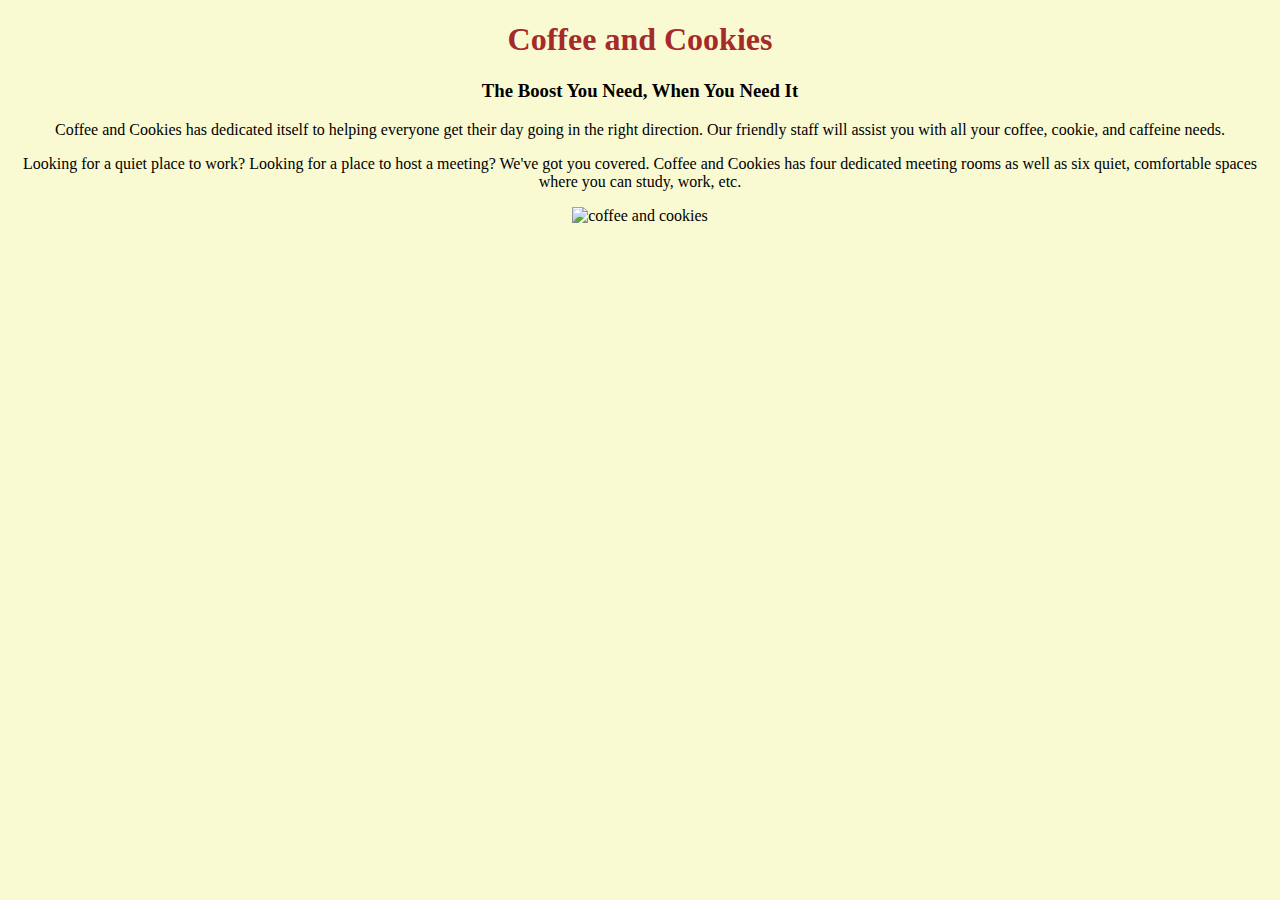
==== index.html @ 718f4919 "first version of mock" ====
<!DOCTYPE html>
<html lang="en">
<head>
    <meta charset="UTF-8">
    <meta name="viewport" content="width=, initial-scale=1.0">
    <meta http-equiv="X-UA-Compatible" content="ie=edge">
    <title>Coffee and Cookies</title>
    <link href="./style.css" rel="stylesheet">
</head>
<body>
    <h1>Coffee and Cookies</h1>
    <h3>The Boost You Need, When You Need It</h3>
    <p>Coffee and Cookies has dedicated itself to helping everyone get their day going in the right direction.
        Our friendly staff will assist you with all your coffee, cookie, and caffeine needs.
    </p>
        
    <p>Looking for a quiet place to work? Looking for a place to host a meeting? We've got you covered.
        Coffee and Cookies has four dedicated meeting rooms as well as six quiet, comfortable spaces where
        you can study, work, etc.
    </p>
    
         <img src="https://image.shutterstock.com/image-photo/coffee-cup-chocolate-cookie-on-260nw-226250284.jpg" alt="coffee and cookies" width="200px">
</body>
</html>
---- style.css ----
body {
    text-align: center;
    font-family: 'Poppins', sans-seri;
    background-color: lightgoldenrodyellow;
}
h1 { 
    color: brown;
    font-family: 'Marck Script', cursive;
}
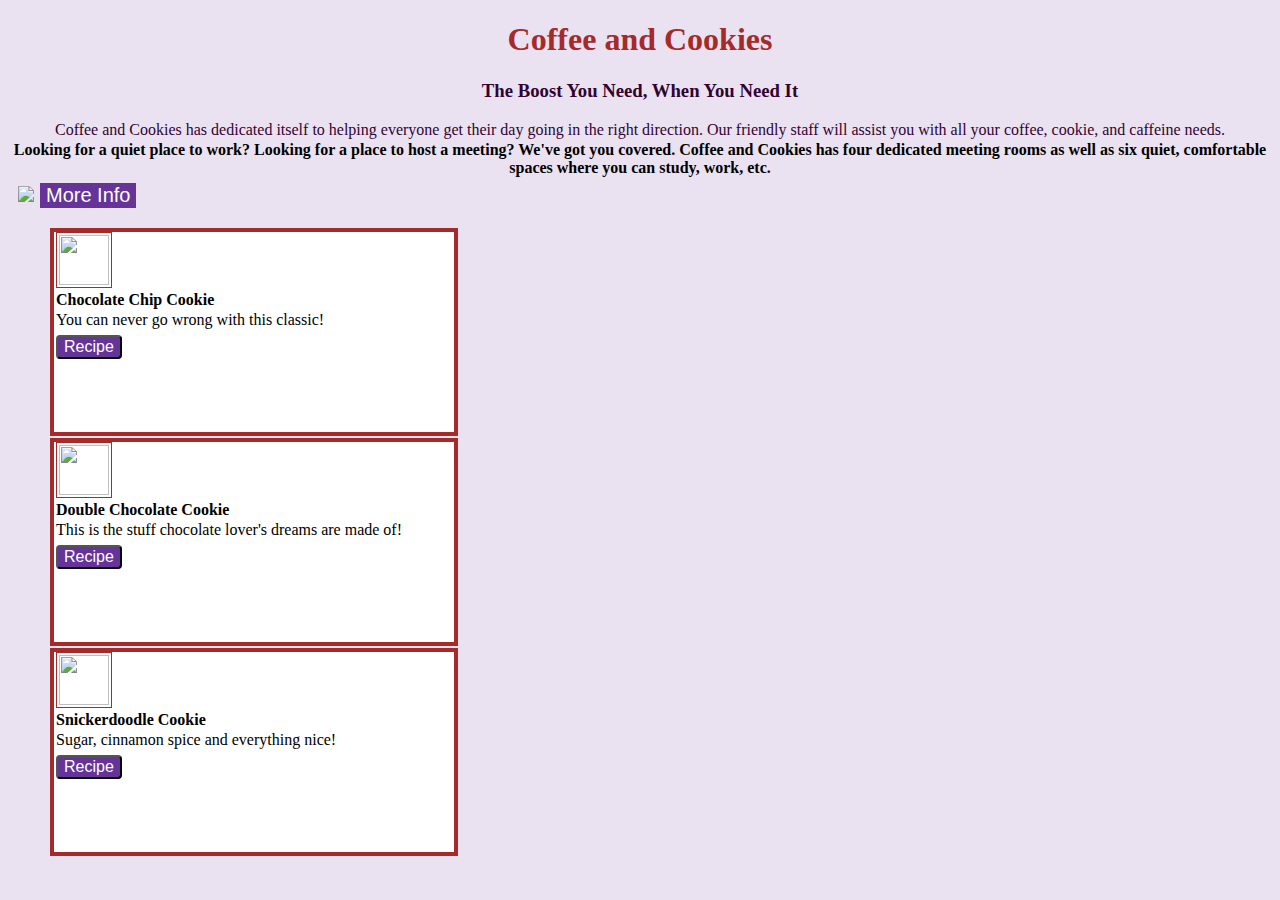
==== commit a4e0edcb: "selector changes" ====
--- a/index.html
+++ b/index.html
@@ -7,18 +7,46 @@
     <title>Coffee and Cookies</title>
     <link href="./style.css" rel="stylesheet">
 </head>
+
 <body>
+ <section-one>      
     <h1>Coffee and Cookies</h1>
-    <h3>The Boost You Need, When You Need It</h3>
-    <p>Coffee and Cookies has dedicated itself to helping everyone get their day going in the right direction.
+    <h3 id="coffee">The Boost You Need, When You Need It</h3>
+    <p class="intro" id="coffee" >Coffee and Cookies has dedicated itself to helping everyone get their day going in the right direction.
         Our friendly staff will assist you with all your coffee, cookie, and caffeine needs.
     </p>
         
-    <p>Looking for a quiet place to work? Looking for a place to host a meeting? We've got you covered.
+    <p class="intro">Looking for a quiet place to work? Looking for a place to host a meeting? We've got you covered.
         Coffee and Cookies has four dedicated meeting rooms as well as six quiet, comfortable spaces where
         you can study, work, etc.
     </p>
-    
-         <img src="https://image.shutterstock.com/image-photo/coffee-cup-chocolate-cookie-on-260nw-226250284.jpg" alt="coffee and cookies" width="200px">
+    <img src="https://freedesignfile.com/upload/2018/02/Coffee-with-chocolate-chip-cookie-and-coffee-beans-Stock-Photo.jpg">
+        <button class="more-info">More Info</button>
+</section-one>
+
+<section-two>
+    <ul>
+        <div id="chip">
+            <img class="chip-pic" src="https://joyfoodsunshine.com/wp-content/uploads/2016/01/best-chocolate-chip-cookies-recipe-ever-no-chilling-1-e1549147195343.jpg">
+            <li><strong>Chocolate Chip Cookie</strong></li>
+                <p>You can never go wrong with this classic!</p>
+               <button class="list-button">Recipe</button>
+        </div>
+
+        <div id="double">
+            <img class="double-pic" src="https://www.crazyforcrust.com/wp-content/uploads/2019/10/double-chocolate-chip-cookies-8-368x368.jpg">
+            <li><strong>Double Chocolate Cookie</strong></li>
+                <p>This is the stuff chocolate lover's dreams are made of!</p>
+                <button class="list-button button2">Recipe</button>
+        </div>
+
+        <div id="snick">
+            <img class="snick-pic" src="https://cdn.sallysbakingaddiction.com/wp-content/uploads/2013/05/snickerdoodles-recipe-5.jpg">
+            <li><strong>Snickerdoodle Cookie</strong></li>
+                <p>Sugar, cinnamon spice and everything nice!</p>
+                <button class="list-button button3">Recipe</button>
+        </div>
+    </ul>
+    </section-two>
 </body>
 </html>--- a/style.css
+++ b/style.css
@@ -1,9 +1,105 @@
 body {
+    font-family: 'Poppins', sans-seri;
+    background-color: rgb(235, 226, 241);
+}
+#coffee {
+    color: rgb(49, 3, 49);
+}
+.intro {
     text-align: center;
-    font-family: 'Poppins', sans-seri;
-    background-color: lightgoldenrodyellow;
 }
+.intro + p {
+    font-weight: bold;
+}
+   img {   
+    background-image: url("https://C.com/upload/2018/02/Coffee-with-chocolate-chip-cookie-and-coffee-beans-Stock-Photo.jpg");
+    background-position: top left;
+    background-repeat: no-repeat;
+    margin-left: 10px;
+   }
+   .more-info {
+       background-color: rebeccapurple;
+       border: none;
+       color: white;
+       text-align: center;
+       text-decoration: none;
+       display: inline-block;
+       font-size: 20px;
+       margin: 4px 2px;
+       cursor: pointer;
+   }
 h1 { 
     color: brown;
     font-family: 'Marck Script', cursive;
+    font-weight: 700;
+    text-align: center;
 }    
+h3 {
+    text-align: center;
+}
+
+ul{
+    list-style: none;
+    list-style-position: outside;
+}
+
+.chip-pic {
+    width: 50px;
+    height: 50px;
+    border: 1px solid brown;
+    margin-left: 2px;
+    padding: 2px;
+    
+    
+}
+#chip{
+    width: 400px;
+    height: 200px;
+    background-color: white;
+    border: 4px solid brown;
+    margin: 2px 2px 2px 2px;
+
+}
+.double-pic{
+    width: 50px;
+    height: 50px;
+    border: 1px solid brown;
+    margin-left: 2px;
+    padding: 2px;
+}
+#double{
+    width: 400px;
+    height: 200px;
+    background-color: white;
+    border: 4px solid brown;
+    margin: 2px 2px 2px 2px;
+}
+.snick-pic{
+    width: 50px;
+    height: 50px;
+    border: 1px solid brown;
+    margin-left: 2px;
+    padding: 2px;
+}
+#snick{
+    width: 400px;
+    height: 200px;
+    background-color: white;
+    border: 4px solid brown;
+    margin: 2px 2px 2px 2px;
+}
+.list-button {
+    background-color: rebeccapurple;
+    border-radius: 4px;
+    color: white;
+    text-align: center;
+    display: inline-block;
+    font-size: 16px;
+    margin: 4px 2px;
+    cursor: pointer;
+
+}
+li, p{ 
+    text-align: auto;
+    margin: 2px;
+}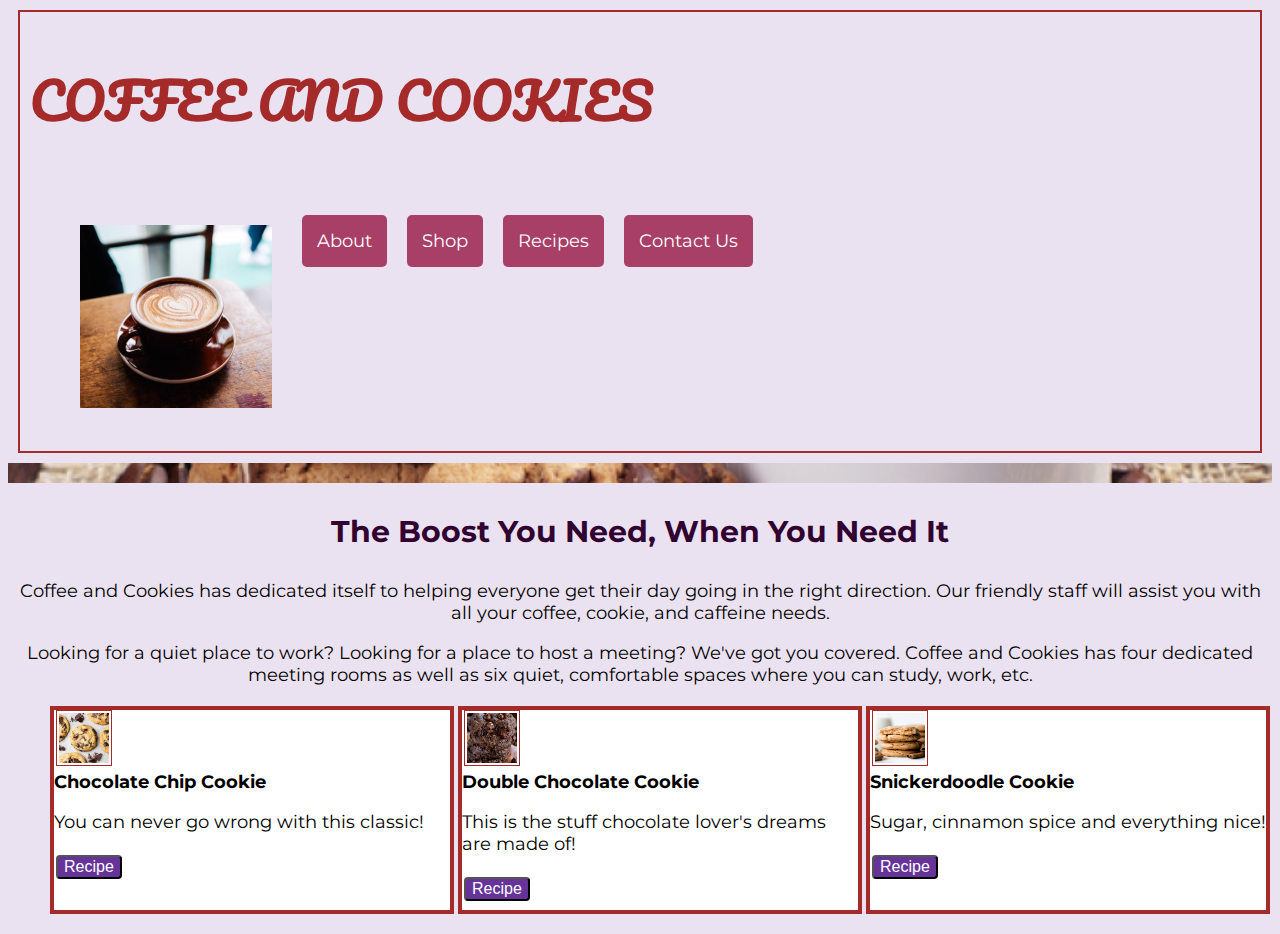
==== commit eae7f44c: "sematic html tags" ====
--- a/index.html
+++ b/index.html
@@ -1,52 +1,80 @@
 <!DOCTYPE html>
 <html lang="en">
 <head>
+    <link href="https://fonts.googleapis.com/css?family=Montserrat&display=swap" rel="stylesheet">
     <meta charset="UTF-8">
     <meta name="viewport" content="width=, initial-scale=1.0">
     <meta http-equiv="X-UA-Compatible" content="ie=edge">
     <title>Coffee and Cookies</title>
     <link href="./style.css" rel="stylesheet">
+    <link href="./stylesheet.css" rel="stylesheet.css">
+    <style>@import url('https://fonts.googleapis.com/css?family=Pacifico&display=swap');</style>
+
 </head>
 
 <body>
- <section-one>      
-    <h1>Coffee and Cookies</h1>
-    <h3 id="coffee">The Boost You Need, When You Need It</h3>
-    <p class="intro" id="coffee" >Coffee and Cookies has dedicated itself to helping everyone get their day going in the right direction.
-        Our friendly staff will assist you with all your coffee, cookie, and caffeine needs.
-    </p>
+ <section> 
+     <header class="header">
+           
+        <h1>Coffee and Cookies</h1>
+        <nav>
+            <ul class="main-nav">
+              <li><img src="images/cup-small.png" class="logo"></li>
+              <li><a href="#">About</a></li>
+              <li><a href="#">Shop</a></li>
+              <li><a href="#">Recipes</a></li>
+              <li><a href="#">Contact Us</a></li>
+            </ul>
+          </nav>
+    </header>
+        <header class="middle">
+            <picture class="coffee">
+                <source media="(min-width:400px)" srcset="images/coffee-big.png">
+                <source srcset="images/coffee-small2.png">
+                    <img src="images/Coffee-with-chocolate-chip-cookie-and-coffee-beans-Stock-Photo.jpg">
+            </picture>            
+             <h3>The Boost You Need, When You Need It</h3>
+                <p class="intro">Coffee and Cookies has dedicated itself to helping everyone get their day going in the right direction.
+                     Our friendly staff will assist you with all your coffee, cookie, and caffeine needs.
+                </p>
         
-    <p class="intro">Looking for a quiet place to work? Looking for a place to host a meeting? We've got you covered.
-        Coffee and Cookies has four dedicated meeting rooms as well as six quiet, comfortable spaces where
-        you can study, work, etc.
-    </p>
-    <img src="https://freedesignfile.com/upload/2018/02/Coffee-with-chocolate-chip-cookie-and-coffee-beans-Stock-Photo.jpg">
-        <button class="more-info">More Info</button>
-</section-one>
+                <p class="intro">Looking for a quiet place to work? Looking for a place to host a meeting? We've got you covered.
+                    Coffee and Cookies has four dedicated meeting rooms as well as six quiet, comfortable spaces where
+                    you can study, work, etc.
+                </p>
+                    
+        </header>
+</section>
 
-<section-two>
+<section>
     <ul>
         <div id="chip">
-            <img class="chip-pic" src="https://joyfoodsunshine.com/wp-content/uploads/2016/01/best-chocolate-chip-cookies-recipe-ever-no-chilling-1-e1549147195343.jpg">
+            <img class="chip-pic" src="images/best-chocolate-chip-cookies-recipe-ever-no-chilling-1-e1549147195343.jpg">
             <li><strong>Chocolate Chip Cookie</strong></li>
                 <p>You can never go wrong with this classic!</p>
                <button class="list-button">Recipe</button>
         </div>
 
         <div id="double">
-            <img class="double-pic" src="https://www.crazyforcrust.com/wp-content/uploads/2019/10/double-chocolate-chip-cookies-8-368x368.jpg">
+            <img class="double-pic" src="images/double-chocolate-chip-cookies-8-368x368.jpg">
             <li><strong>Double Chocolate Cookie</strong></li>
                 <p>This is the stuff chocolate lover's dreams are made of!</p>
                 <button class="list-button button2">Recipe</button>
         </div>
 
         <div id="snick">
-            <img class="snick-pic" src="https://cdn.sallysbakingaddiction.com/wp-content/uploads/2013/05/snickerdoodles-recipe-5.jpg">
+            <img class="snick-pic" src="images/snickerdoodles-recipe-5.jpg">
             <li><strong>Snickerdoodle Cookie</strong></li>
                 <p>Sugar, cinnamon spice and everything nice!</p>
                 <button class="list-button button3">Recipe</button>
         </div>
     </ul>
-    </section-two>
+    </section>
 </body>
-</html>+</html>
+
+    <!-- <picture class="hero"> -->
+    <!-- <source media="(min-width: 401px)" 
+            srcset="images/cup-big.jpg"> -->
+     <!-- <source srcset="images/cup-small.jpg">       -->
+    <!-- <img class='hero' src="images/cup-big.jpg">  -->--- a/style.css
+++ b/style.css
@@ -1,46 +1,83 @@
-body {
-    font-family: 'Poppins', sans-seri;
+
+
+
+body {    
+    font-family: 'Montserrat', sans-serif;
+    font-size: 18px;
     background-color: rgb(235, 226, 241);
+    font-weight: normal;
+    font-style: normal;
+    box-sizing: border-box;
 }
-#coffee {
+
+.header {
+    display: flex;
+    flex-direction: row;
+    justify-content: space-between;
+    align-items: center;
+    border: 2px solid brown;
+    margin: 10px;
+}
+
+h1 { 
+    font-family: 'Pacifico', cursive;
+    font-size: 50px;
+    text-transform: uppercase;
+    color: brown;
+    padding: 10px;
+}
+
+.logo img {
+    border-radius: 50%;
+    width: 100px;
+    padding: 30px;
+    max-width: 100%;
+    
+}
+
+.main-nav {
+    display: -webkit-flex;
+    display: flex;
+  }
+  .main-nav li:first-child {
+    margin-right: auto;
+    border-radius: 50%;
+    padding: 20px;
+  }
+  .main-nav a {
+    margin: 10px;
+    border-radius: 5px;
+    background: rgb(167, 63, 103);
+    color: white;
+      display: block;
+      padding: 15px;
+      text-decoration: none;
+  }
+  
+.coffee {
+    display: flex;
+    justify-content: center;
+}
+h3 {
+    text-align: center;
+    font-size: 30px;
     color: rgb(49, 3, 49);
 }
+
 .intro {
-    text-align: center;
-}
-.intro + p {
-    font-weight: bold;
-}
-   img {   
-    background-image: url("https://C.com/upload/2018/02/Coffee-with-chocolate-chip-cookie-and-coffee-beans-Stock-Photo.jpg");
-    background-position: top left;
-    background-repeat: no-repeat;
-    margin-left: 10px;
-   }
-   .more-info {
-       background-color: rebeccapurple;
-       border: none;
-       color: white;
-       text-align: center;
-       text-decoration: none;
-       display: inline-block;
-       font-size: 20px;
-       margin: 4px 2px;
-       cursor: pointer;
-   }
-h1 { 
-    color: brown;
-    font-family: 'Marck Script', cursive;
-    font-weight: 700;
-    text-align: center;
-}    
-h3 {
-    text-align: center;
+    text-align: center;;
+    
 }
 
-ul{
+
+
+
+ul {
     list-style: none;
     list-style-position: outside;
+    display: flex;
+    flex-direction: row;
+    justify-content: space-evenly;
 }
 
 .chip-pic {
@@ -48,10 +85,9 @@
     height: 50px;
     border: 1px solid brown;
     margin-left: 2px;
-    padding: 2px;
-    
-    
+    padding: 2px;    
 }
+
 #chip{
     width: 400px;
     height: 200px;
@@ -97,9 +133,27 @@
     font-size: 16px;
     margin: 4px 2px;
     cursor: pointer;
+}
 
-}
-li, p{ 
-    text-align: auto;
-    margin: 2px;
+@media only screen and (min-width: 400px){
+    .coffee {
+        width: 100%;
+    }
+    .coffee > img {
+        width: 100%;
+        object-fit: cover;
+        height: 20px;
+    }
+    .header {
+        display: flex;
+        flex-wrap: wrap;
+        
+        align-items: center;
+        border: 2px solid brown;
+        margin: 10px;
+    }
+    .main-nav {
+        display: flex;
+        flex-wrap: wrap;
+      }
 }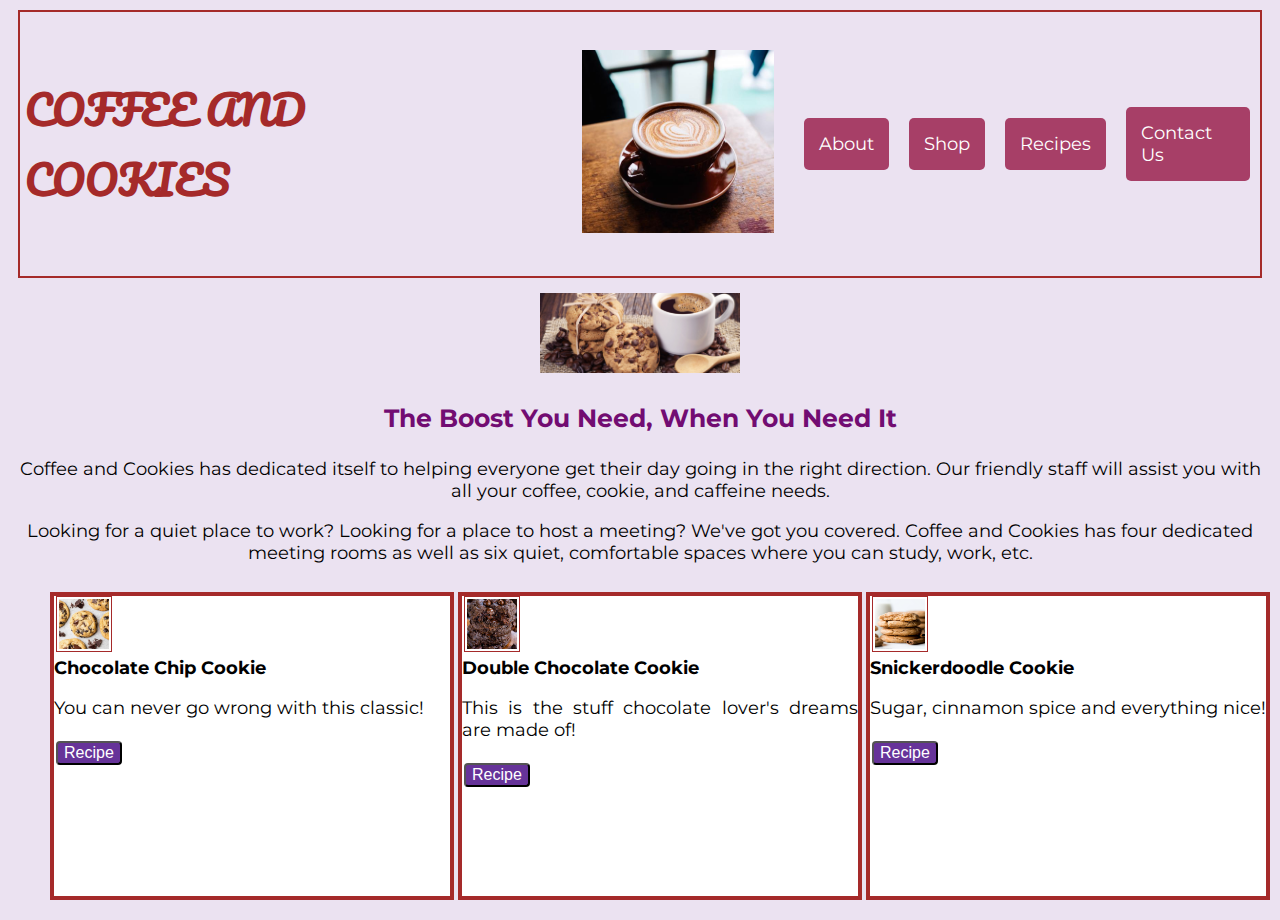
==== commit 29077433: "responsive images" ====
--- a/index.html
+++ b/index.html
@@ -29,7 +29,7 @@
     </header>
         <header class="middle">
             <picture class="coffee">
-                <source media="(min-width:400px)" srcset="images/coffee-big.png">
+                <source media="(min-width:401px)" srcset="images/coffee-big.png">
                 <source srcset="images/coffee-small2.png">
                     <img src="images/Coffee-with-chocolate-chip-cookie-and-coffee-beans-Stock-Photo.jpg">
             </picture>            
--- a/style.css
+++ b/style.css
@@ -21,10 +21,10 @@
 
 h1 { 
     font-family: 'Pacifico', cursive;
-    font-size: 50px;
+    font-size: 30px;
     text-transform: uppercase;
     color: brown;
-    padding: 10px;
+    padding: 5px;
 }
 
 .logo img {
@@ -53,77 +53,58 @@
       padding: 15px;
       text-decoration: none;
   }
+ 
   
-.coffee {
+.middle {
+    /* display: flex; */
+    /* justify-content: center; */
+    /* align-items: center; */
+}  
+.coffee img {
     display: flex;
     justify-content: center;
+    align-items: center;
+    width: 200px;
+    padding: 5px;
+    max-width: 100%;
+    margin: auto;
+    
 }
 h3 {
     text-align: center;
-    font-size: 30px;
-    color: rgb(49, 3, 49);
+    font-size: 25px;
+    color: rgb(114, 12, 114);
 }
 
 .intro {
-    text-align: center;;
-    
+    text-align: center;;   
 }
-
-
-
 
 ul {
     list-style: none;
     list-style-position: outside;
     display: flex;
-    flex-direction: row;
-    justify-content: space-evenly;
+    flex-direction: column;
+    justify-content: space-between;
 }
 
-.chip-pic {
+.chip-pic, .double-pic, .snick-pic {
     width: 50px;
     height: 50px;
     border: 1px solid brown;
     margin-left: 2px;
-    padding: 2px;    
+    padding: 2px;  
+    max-width: 100%;  
 }
 
-#chip{
-    width: 400px;
-    height: 200px;
-    background-color: white;
-    border: 4px solid brown;
-    margin: 2px 2px 2px 2px;
-
-}
-.double-pic{
-    width: 50px;
-    height: 50px;
-    border: 1px solid brown;
-    margin-left: 2px;
-    padding: 2px;
-}
-#double{
+#chip, #double, #snick {
     width: 400px;
     height: 200px;
     background-color: white;
     border: 4px solid brown;
     margin: 2px 2px 2px 2px;
 }
-.snick-pic{
-    width: 50px;
-    height: 50px;
-    border: 1px solid brown;
-    margin-left: 2px;
-    padding: 2px;
-}
-#snick{
-    width: 400px;
-    height: 200px;
-    background-color: white;
-    border: 4px solid brown;
-    margin: 2px 2px 2px 2px;
-}
+
 .list-button {
     background-color: rebeccapurple;
     border-radius: 4px;
@@ -135,25 +116,50 @@
     cursor: pointer;
 }
 
-@media only screen and (min-width: 400px){
-    .coffee {
-        width: 100%;
-    }
-    .coffee > img {
-        width: 100%;
-        object-fit: cover;
-        height: 20px;
-    }
-    .header {
+    @media (min-width: 401px){
+   
+     .header {
         display: flex;
-        flex-wrap: wrap;
-        
+        flex-direction: row;
+        justify-content: space-between;
         align-items: center;
         border: 2px solid brown;
         margin: 10px;
+    } 
+     .main-nav { 
+        display: flex;
+        flex-direction: row;
+        justify-content: center;
+        align-items: center;
     }
-    .main-nav {
+    h1 {
+        font-size: 40px;
+        padding: 20px:
+    }
+    .coffee {
+        width: 100%;
+    } 
+     .coffee {
+        /* background-repeat: no-repeat; */
+        width: 700px;
+        height: 800px; 
+        /* object-fit: cover; */
+        
+        /* background-image: url("images/coffee-big.png");  */
+    } 
+    
+    ul { 
+        list-style: none;
+        list-style-position: outside;
         display: flex;
-        flex-wrap: wrap;
-      }
-}+        flex-direction: row;
+        justify-content: space-between;
+        align-items: center;
+        text-align: justify; 
+    } 
+    #chip, #double, #snick {
+        margin-top: 10px;
+        width: 33.33%;
+        height: 300px;
+    }
+}      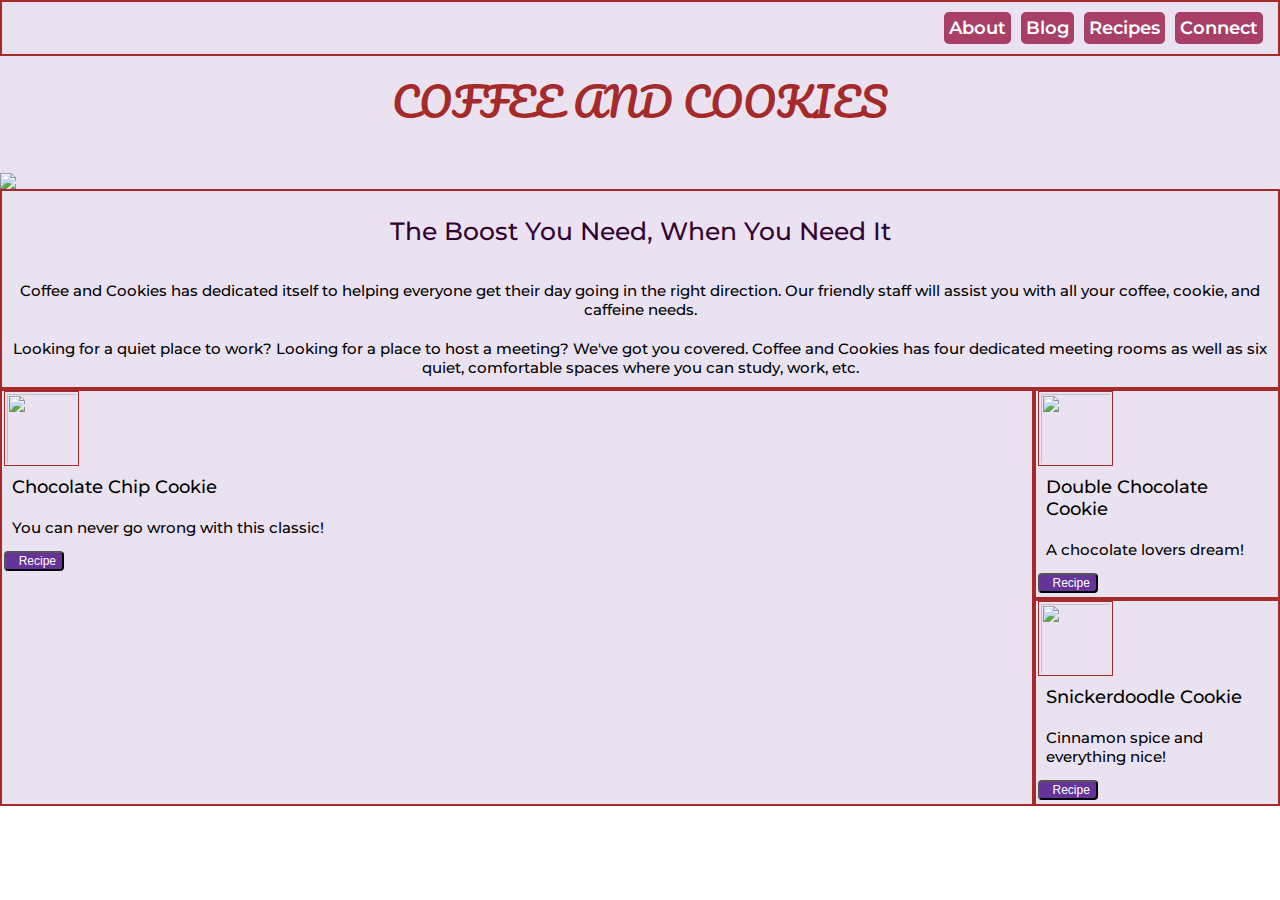
==== commit 9bbaabd8: "Changes and general cleaning up of Mock Project" ====
--- a/index.html
+++ b/index.html
@@ -14,25 +14,27 @@
 
 <body>
  <section> 
-     <header class="header">
-           
-        <h1>Coffee and Cookies</h1>
-        <nav>
-            <ul class="main-nav">
-              <li><img src="images/cup-small.png" class="logo"></li>
-              <li><a href="#">About</a></li>
-              <li><a href="#">Shop</a></li>
-              <li><a href="#">Recipes</a></li>
-              <li><a href="#">Contact Us</a></li>
-            </ul>
-          </nav>
-    </header>
+     <header> 
+         <!-- <input type="checkbox" class="nav"> -->
+         <nav>
+             <ul class="main-nav">
+                 <li><a href="#">About</a></li>
+                 <li><a href="#">Blog</a></li>
+                 <li><a href="#">Recipes</a></li>
+                 <li><a href="#">Connect</a></li>
+                </ul>
+            </nav>
+        </header>
+        <main>
+            <h1>Coffee and Cookies</h1>
+          
+                <picture class="coffee">
+                     <source media="(min-width:400px)" srcset="images/coffee-big.png">
+                     <source srcset="images/coffee-small2.png">
+                <img src="images/Coffee-with-chocolate-chip-cookie-and-coffee-beans-Stock-Photo.jpg">
+                </picture>  
+        </main>          
         <header class="middle">
-            <picture class="coffee">
-                <source media="(min-width:401px)" srcset="images/coffee-big.png">
-                <source srcset="images/coffee-small2.png">
-                    <img src="images/Coffee-with-chocolate-chip-cookie-and-coffee-beans-Stock-Photo.jpg">
-            </picture>            
              <h3>The Boost You Need, When You Need It</h3>
                 <p class="intro">Coffee and Cookies has dedicated itself to helping everyone get their day going in the right direction.
                      Our friendly staff will assist you with all your coffee, cookie, and caffeine needs.
@@ -46,30 +48,32 @@
         </header>
 </section>
 
-<section>
-    <ul>
-        <div id="chip">
+<section class="footer-section">
+    <div class="footer">
+    
+        <div class="foot">
             <img class="chip-pic" src="images/best-chocolate-chip-cookies-recipe-ever-no-chilling-1-e1549147195343.jpg">
-            <li><strong>Chocolate Chip Cookie</strong></li>
+            <p><strong>Chocolate Chip Cookie<strong></p>
                 <p>You can never go wrong with this classic!</p>
                <button class="list-button">Recipe</button>
         </div>
 
-        <div id="double">
+        <div class="foot">
             <img class="double-pic" src="images/double-chocolate-chip-cookies-8-368x368.jpg">
-            <li><strong>Double Chocolate Cookie</strong></li>
-                <p>This is the stuff chocolate lover's dreams are made of!</p>
-                <button class="list-button button2">Recipe</button>
+            <p><strong>Double Chocolate Cookie</strong></p>
+                <p>A chocolate lovers dream!</p>
+                <button class="list-button">Recipe</button>
         </div>
 
-        <div id="snick">
+        <div class="foot">
             <img class="snick-pic" src="images/snickerdoodles-recipe-5.jpg">
-            <li><strong>Snickerdoodle Cookie</strong></li>
-                <p>Sugar, cinnamon spice and everything nice!</p>
-                <button class="list-button button3">Recipe</button>
+            <p><strong>Snickerdoodle Cookie</strong></p>
+                <p>Cinnamon spice and everything nice!</p>
+                <button class="list-button">Recipe</button>
         </div>
-    </ul>
-    </section>
+    
+    </div>
+ </section>
 </body>
 </html>
 
--- a/style.css
+++ b/style.css
@@ -1,108 +1,141 @@
 
+html, body {
+    margin: 0;
+    padding: 0;
+    font-size: 1rem;
+}
+body {
+    font-size: 1rem;
+    font-family: 'Montserrat', sans-serif;
+}
 
-
-body {    
-    font-family: 'Montserrat', sans-serif;
+body * {    
+    
     font-size: 18px;
     background-color: rgb(235, 226, 241);
-    font-weight: normal;
-    font-style: normal;
+    font-weight: 500;
     box-sizing: border-box;
 }
 
-.header {
+h1, h2 {
+    margin-top: 0;
+    text-transform: capitalize;
+}
+ul, p {
+    margin: 0;
+    font-size: 15px;
+    padding: 10px;
+}
+a {
+    text-decoration: none;
+    font-weight: 600;
+    color: inherit;
+}
+img {
+    width: 100%;
+}
+
+header {
+    display: flex;
+    justify-content: space-around;
+    align-items: center;
+    text-align: center;
+    border: 2px solid brown;
+    width: 100%;
+    /* z-index: 999; */
+}
+
+ ul {
+    list-style: none;
+    list-style-position: outside;
     display: flex;
     flex-direction: row;
-    justify-content: space-between;
+    justify-content: center;
     align-items: center;
-    border: 2px solid brown;
-    margin: 10px;
 }
-
-h1 { 
-    font-family: 'Pacifico', cursive;
-    font-size: 30px;
-    text-transform: uppercase;
-    color: brown;
+li {
+    font-size: 10px;
     padding: 5px;
 }
-
-.logo img {
-    border-radius: 50%;
-    width: 100px;
-    padding: 30px;
-    max-width: 100%;
-    
-}
-
-.main-nav {
-    display: -webkit-flex;
-    display: flex;
-  }
-  .main-nav li:first-child {
-    margin-right: auto;
-    border-radius: 50%;
-    padding: 20px;
-  }
-  .main-nav a {
-    margin: 10px;
+.main-nav a {
     border-radius: 5px;
     background: rgb(167, 63, 103);
     color: white;
-      display: block;
-      padding: 15px;
-      text-decoration: none;
-  }
- 
-  
-.middle {
-    /* display: flex; */
-    /* justify-content: center; */
-    /* align-items: center; */
-}  
-.coffee img {
+      /* display: block; */
+    padding: 5px;
+    text-decoration: none;
+}
+
+main {
+    display: flex;
+    flex-direction: column;
+    justify-content: center;
+
+}
+h1 { 
+    font-family: 'Pacifico', cursive;
+    font-size: 27px;
+    text-transform: uppercase;
+    color: brown;
+    padding: 10px;
     display: flex;
     justify-content: center;
+}
+
+
+  
+.coffee {
+    display: flex;
+    justify-content: center;
+}
+.middle {
+    display: flex;
+    flex-direction: column;
+    justify-content: center;
     align-items: center;
-    width: 200px;
-    padding: 5px;
-    max-width: 100%;
-    margin: auto;
-    
+
 }
 h3 {
     text-align: center;
     font-size: 25px;
-    color: rgb(114, 12, 114);
+    color: rgb(49, 3, 49);
 }
 
 .intro {
-    text-align: center;;   
+    text-align: center;
+    
+}
+.footer-section {
+    display: flex;
+    flex-direction: column;
+    width: 100%;
 }
 
-ul {
-    list-style: none;
-    list-style-position: outside;
+.footer{
     display: flex;
     flex-direction: column;
-    justify-content: space-between;
+    width: 100%;
+}
+.footer, p {
+    font-size: 12px;
 }
 
+
 .chip-pic, .double-pic, .snick-pic {
-    width: 50px;
-    height: 50px;
+    width: 75px;
+    height: 75px;
     border: 1px solid brown;
     margin-left: 2px;
-    padding: 2px;  
-    max-width: 100%;  
+    padding: 2px;    
 }
 
-#chip, #double, #snick {
-    width: 400px;
-    height: 200px;
-    background-color: white;
-    border: 4px solid brown;
-    margin: 2px 2px 2px 2px;
+.foot {
+    display: flex;
+    flex-direction: column;
+    background-color: rgb(235, 226, 241);
+    border: 2px solid brown;
+    /* margin: 2px 2px 2px 2px; */
+    width: 100%;
 }
 
 .list-button {
@@ -110,56 +143,50 @@
     border-radius: 4px;
     color: white;
     text-align: center;
-    display: inline-block;
-    font-size: 16px;
+    display: flex;
+    justify-content: flex-end;
+    align-items: flex-start;
+    font-size: 12px;
     margin: 4px 2px;
     cursor: pointer;
+    width: 60px;
+    height: 20px;
 }
 
-    @media (min-width: 401px){
-   
-     .header {
+@media only screen and (min-width: 780px){
+    header {
         display: flex;
-        flex-direction: row;
-        justify-content: space-between;
-        align-items: center;
-        border: 2px solid brown;
-        margin: 10px;
-    } 
-     .main-nav { 
-        display: flex;
-        flex-direction: row;
-        justify-content: center;
-        align-items: center;
+        justify-content: flex-end;
     }
     h1 {
         font-size: 40px;
-        padding: 20px:
     }
-    .coffee {
-        width: 100%;
-    } 
-     .coffee {
-        /* background-repeat: no-repeat; */
-        width: 700px;
-        height: 800px; 
-        /* object-fit: cover; */
-        
-        /* background-image: url("images/coffee-big.png");  */
-    } 
-    
-    ul { 
-        list-style: none;
-        list-style-position: outside;
+    p {
+        font-size: 15px;
+    }
+    .footer-section {
         display: flex;
         flex-direction: row;
-        justify-content: space-between;
-        align-items: center;
-        text-align: justify; 
-    } 
-    #chip, #double, #snick {
-        margin-top: 10px;
-        width: 33.33%;
-        height: 300px;
+        width: 100%;
+
     }
-}      +    .footer{
+        display: flex;
+        flex-direction: row;
+        /* width: 33.33%; */
+    }
+}
+/* .header {
+    display: flex;
+    flex-direction: row;
+    justify-content: space-between;
+    align-items: center;
+    border: 2px solid brown;
+    margin: 10px;
+} */
+/* .main-nav {
+    display: -webkit-flex;
+    display: flex;
+  }
+  
+  